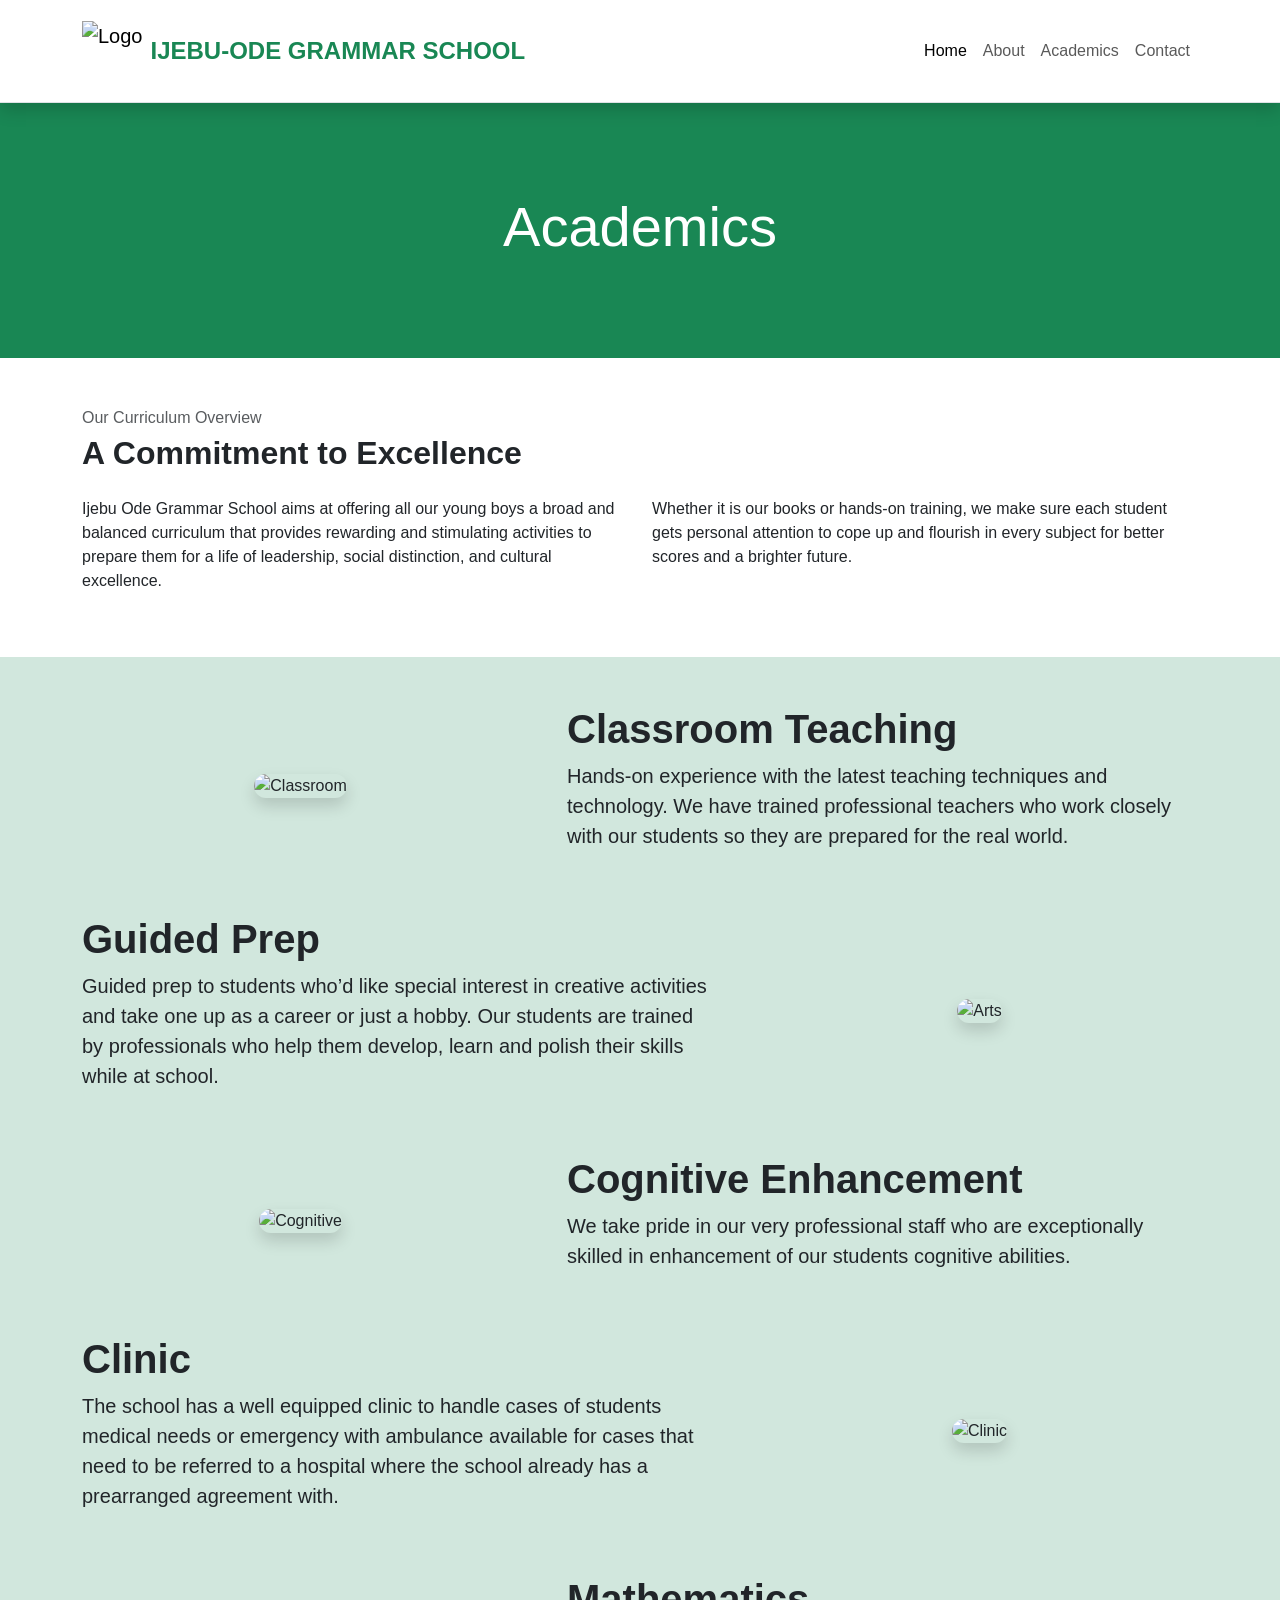
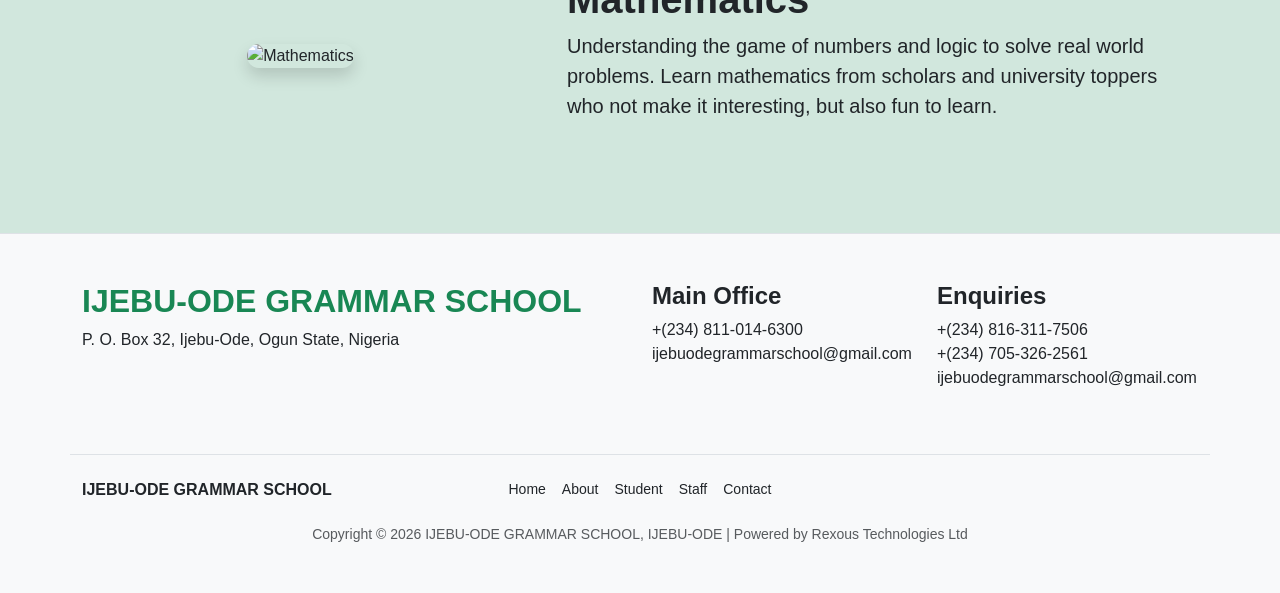
==== page 3/index.html @ 3ec6a223 "first commit" ====
<!DOCTYPE html>
<html lang="en">

<head>
    <meta charset="UTF-8">
    <meta name="viewport" content="width=device-width, initial-scale=1.0">
    <title>3rd page</title>
    <link href="https://cdn.jsdelivr.net/npm/bootstrap@5.3.0/dist/css/bootstrap.min.css" rel="stylesheet">
    <link rel="stylesheet" href="https://cdnjs.cloudflare.com/ajax/libs/font-awesome/7.0.1/css/all.min.css" integrity="sha512-2SwdPD6INVrV/lHTZbO2nodKhrnDdJK9/kg2XD1r9uGqPo1cUbujc+IYdlYdEErWNu69gVcYgdxlmVmzTWnetw==" crossorigin="anonymous" referrerpolicy="no-referrer" />
    <link rel="stylesheet" href="./page3.css">
    <style>
        
    </style>
</head>

<body>

    <nav class="navbar navbar-expand-lg navbar-light bg-white border-bottom py-3 nav shadow">
        <div class="container">
            <a class="navbar-brand d-flex align-items-center" href="#">
                <img src="https://encrypted-tbn0.gstatic.com/images?q=tbn:ANd9GcRHexIXZXTiCWWvQtzy6TlKMKmLGg8Tb3-ivw&s"
                    alt="Logo" style="height: 60px" class="me-2" />
                <p class="school-name text-success fw-bold fs-4 fs-md-2 mb-0">IJEBU-ODE GRAMMAR SCHOOL</p>
            </a>

            <button class="navbar-toggler" type="button" data-bs-toggle="collapse" data-bs-target="#navbarNav">
                <span class="navbar-toggler-icon"></span>
            </button>

            <div class="collapse navbar-collapse justify-content-end text-muted" id="navbarNav">
                <ul class="navbar-nav text-center mt-3 mt-lg-0">
                    <li class="nav-item">
                        <a class="nav-link active" href="/aset/index2.html">Home</a>
                    </li>
                    <li class="nav-item">
                        <a class="nav-link" href="/page2/index.html">About</a>
                    </li>
                    <li class="nav-item">
                        <a class="nav-link" href="/page 3/index.html">Academics</a>
                    </li>
                    <li class="nav-item">
                        <a class="nav-link" href="/page 4/index.html">Contact</a>
                    </li>
                </ul>
            </div>
        </div>
    </nav>


    <div class="us bg-success" style="padding-top: 90px; padding-bottom: 90px;">
        <h1 class="text-center text-white display-4">Academics</h1>
    </div>

    <div class="container py-5">
        <p class="text-muted mb-1">Our Curriculum Overview</p>
        <h2 class="fw-bold mb-4">A Commitment to Excellence</h2>

        <div class="row g-4">
            <div class="col-12 col-lg-6">
                <p>Ijebu Ode Grammar School aims at offering all our young boys a broad and balanced curriculum that provides rewarding and stimulating activities to prepare them for a life of leadership, social distinction, and cultural excellence.</p>
            </div>
            <div class="col-12 col-lg-6">
                <p>Whether it is our books or hands-on training, we make sure each student gets personal attention to cope up and flourish in every subject for better scores and a brighter future.</p>
            </div>
        </div>
    </div>


    <section class="bg-success-subtle text-dark py-5">
        <div class="container">
            <!-- Classroom Teaching -->
            <div class="row align-items-center g-5 mb-5">
                <div class="col-12 col-lg-5 text-center">
                    <img src="https://olassprivateijebu.ng/wp-content/uploads/2025/05/computer-science.jpg" class="academic-img shadow" alt="Classroom">
                </div>
                <div class="col-12 col-lg-7 text-center text-lg-start">
                    <h1 class="fw-bold">Classroom Teaching</h1>
                    <p class="lead">Hands-on experience with the latest teaching techniques and technology. We have trained professional teachers who work closely with our students so they are prepared for the real world.</p>
                </div>
            </div>

            <!-- Guided Prep -->
            <div class="row align-items-center g-5 mb-5 flex-lg-row-reverse">
                <div class="col-12 col-lg-5 text-center">
                    <img src="https://olassprivateijebu.ng/wp-content/uploads/2025/05/fine-arts.jpg" class="academic-img shadow" alt="Arts">
                </div>
                <div class="col-12 col-lg-7 text-center text-lg-start">
                    <h1 class="fw-bold">Guided Prep</h1>
                    <p class="lead">Guided prep to students who’d like special interest in creative activities and take one up as a career or just a hobby. Our students are trained by professionals who help them develop, learn and polish their skills while at school.</p>
                </div>
            </div>

            <!-- Cognitive -->
            <div class="row align-items-center g-5 mb-5">
                <div class="col-12 col-lg-5 text-center">
                    <img src="https://olassprivateijebu.ng/wp-content/uploads/2025/05/humanities.jpg" class="academic-img shadow" alt="Cognitive">
                </div>
                <div class="col-12 col-lg-7 text-center text-lg-start">
                    <h1 class="fw-bold">Cognitive Enhancement</h1>
                    <p class="lead">We take pride in our very professional staff who are exceptionally skilled in enhancement of our students cognitive abilities.</p>
                </div>
            </div>

            <!-- Clinic -->
            <div class="row align-items-center g-5 mb-5 flex-lg-row-reverse">
                <div class="col-12 col-lg-5 text-center">
                    <img src="https://olassprivateijebu.ng/wp-content/uploads/2025/05/sciences.jpg" class="academic-img shadow" alt="Clinic">
                </div>
                <div class="col-12 col-lg-7 text-center text-lg-start">
                    <h1 class="fw-bold">Clinic</h1>
                    <p class="lead">The school has a well equipped clinic to handle cases of students medical needs or emergency with ambulance available for cases that need to be referred to a hospital where the school already has a prearranged agreement with.</p>
                </div>
            </div>

            <!-- Mathematics -->
            <div class="row align-items-center g-5 mb-5">
                <div class="col-12 col-lg-5 text-center">
                    <img src="https://olassprivateijebu.ng/wp-content/uploads/2025/05/mathematics.jpg" class="academic-img shadow" alt="Mathematics">
                </div>
                <div class="col-12 col-lg-7 text-center text-lg-start">
                    <h1 class="fw-bold">Mathematics</h1>
                    <p class="lead">Understanding the game of numbers and logic to solve real world problems. Learn mathematics from scholars and university toppers who not make it interesting, but also fun to learn.</p>
                </div>
            </div>
        </div>
    </section>

    <!-- Footer Section -->
    <section class="bg-light text-dark py-5 border-top">
        <div class="container">
            <div class="row g-4 mb-5 text-center text-md-start">
                <div class="col-12 col-lg-6">
                    <h2 class="fw-bold text-success">IJEBU-ODE GRAMMAR SCHOOL</h2>
                    <p>P. O. Box 32, Ijebu-Ode, Ogun State, Nigeria</p>
                </div>
                <div class="col-12 col-md-6 col-lg-3">
                    <h4 class="fw-bold">Main Office</h4>
                    <p>+(234) 811-014-6300<br>ijebuodegrammarschool@gmail.com</p>
                </div>
                <div class="col-12 col-md-6 col-lg-3">
                    <h4 class="fw-bold">Enquiries</h4>
                    <p>+(234) 816-311-7506<br>+(234) 705-326-2561<br>ijebuodegrammarschool@gmail.com</p>
                </div>
            </div>

            <div class="row pt-4 border-top align-items-center text-center">
                <div class="col-12 col-lg-4 text-lg-start mb-3 mb-lg-0">
                    <h6 class="fw-bold mb-0">IJEBU-ODE GRAMMAR SCHOOL</h6>
                </div>
                <div class="col-12 col-lg-4 mb-3 mb-lg-0">
                    <div class="d-flex justify-content-center gap-3 flex-wrap">
                        <span class="small">Home</span>
                        <span class="small">About</span>
                        <span class="small">Student</span>
                        <span class="small">Staff</span>
                        <span class="small">Contact</span>
                    </div>
                </div>
                <div class="col-12 col-lg-4 text-lg-end">
                    <div class="d-flex justify-content-center justify-content-lg-end gap-4 fs-5">
                        <i class="fa-brands fa-twitter"></i>
                        <i class="fa-brands fa-facebook"></i>
                        <i class="fa-brands fa-instagram"></i>
                    </div>
                </div>
            </div>
            
            <div class="row mt-4">
                <div class="col-12 text-center">
                    <p class="small text-muted mb-0">Copyright © 2026 IJEBU-ODE GRAMMAR SCHOOL, IJEBU-ODE | Powered by Rexous Technologies Ltd</p>
                </div>
            </div>
        </div>
    </section>

    <script src="https://cdn.jsdelivr.net/npm/bootstrap@5.3.0/dist/js/bootstrap.bundle.min.js"></script>
</body>

</html>
---- page 3/page3.css ----
.ok{
    margin-top: 100px;
    font-family: 'Trebuchet MS', 'Lucida Sans Unicode', 'Lucida Grande', 'Lucida Sans', Arial, sans-serif;
}
.okk{
    font-family: 'Trebuchet MS', 'Lucida Sans Unicode', 'Lucida Grande', 'Lucida Sans', Arial, sans-serif;
}
.pp{
    padding-top: 150px;
}
body{
    font-family: 'Segoe UI', Tahoma, Geneva, Verdana, sans-serif;
}
.academic-img {
    width: 100%;
    max-width: 350px;
    height: 300px;
    object-fit: cover;
    border-radius: 15px;
}
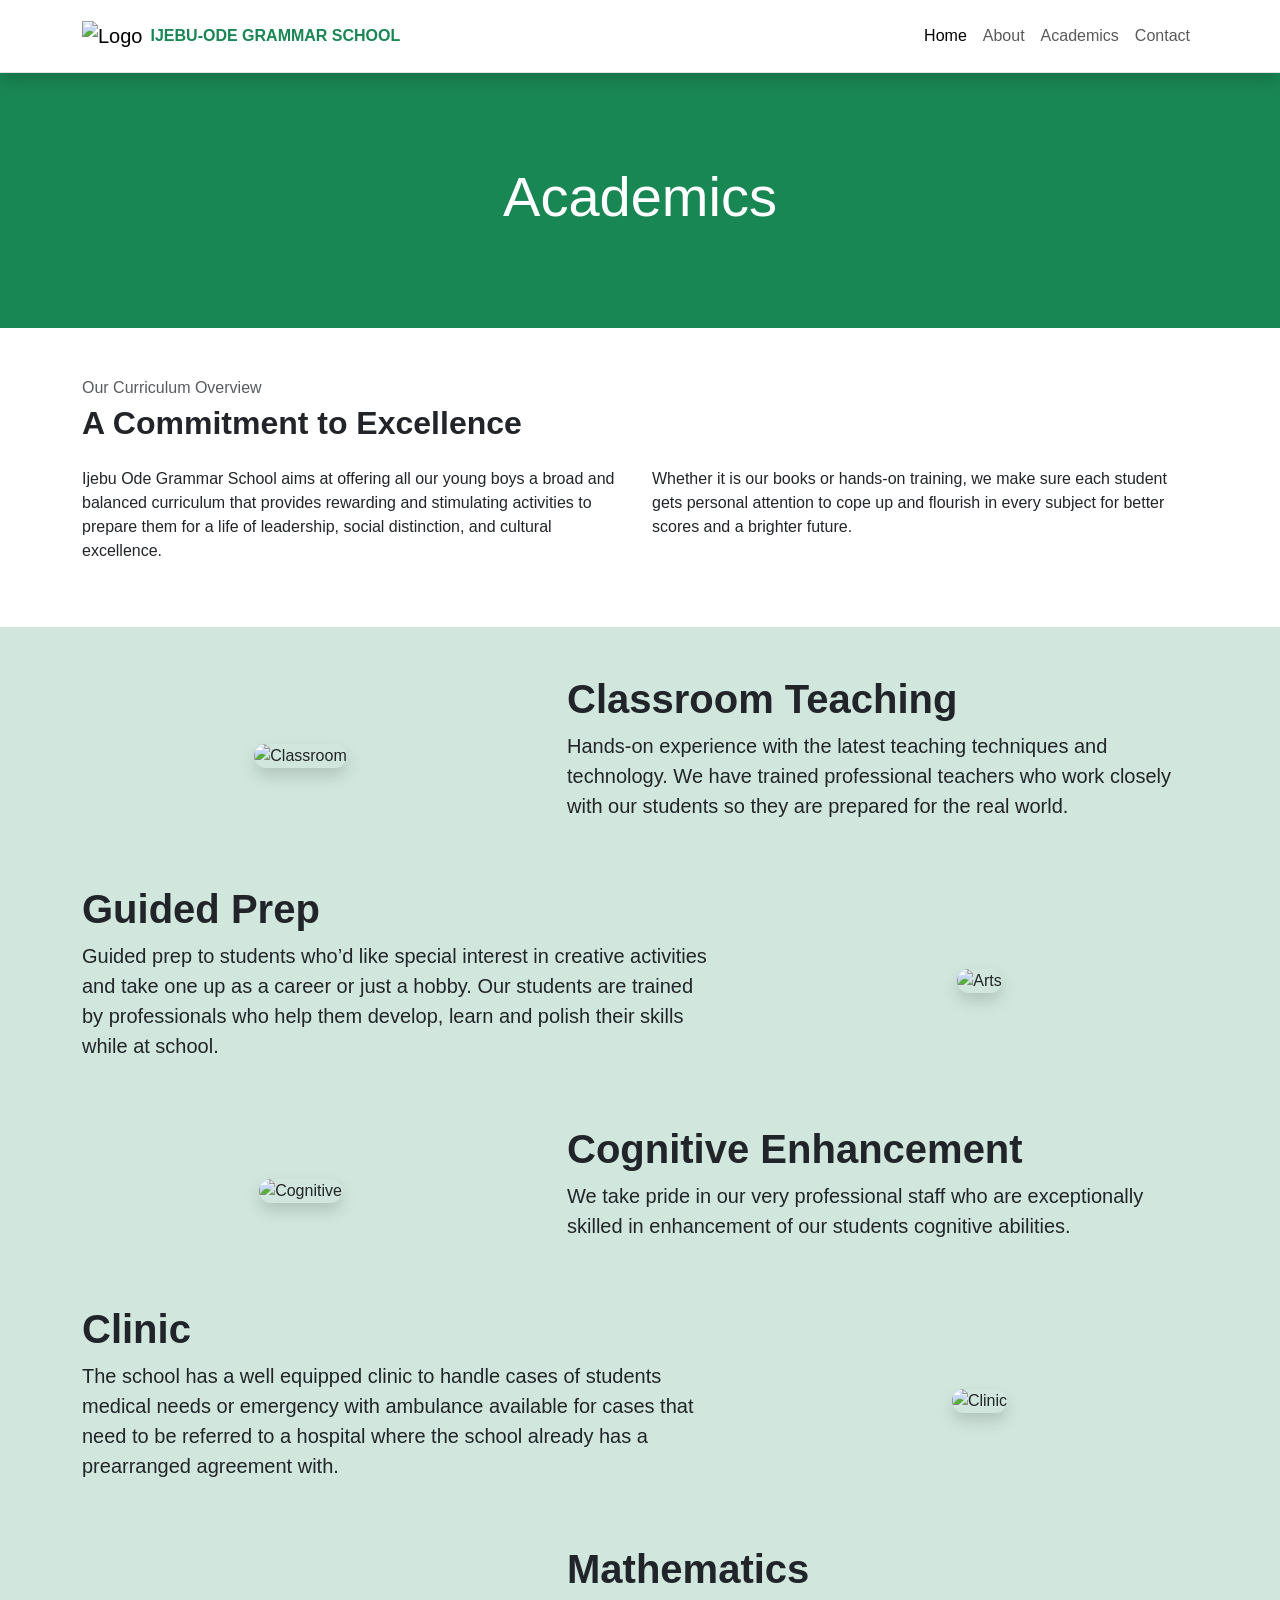
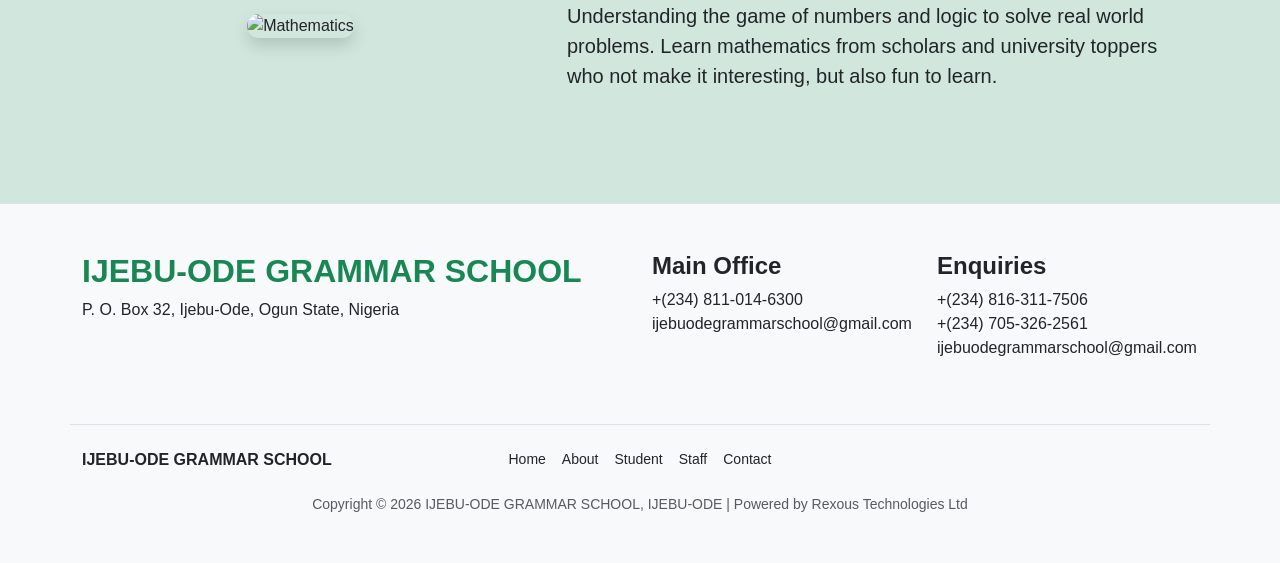
==== commit 6ad7ec09: "updated" ====
--- a/page 3/index.html
+++ b/page 3/index.html
@@ -19,8 +19,8 @@
         <div class="container">
             <a class="navbar-brand d-flex align-items-center" href="#">
                 <img src="https://encrypted-tbn0.gstatic.com/images?q=tbn:ANd9GcRHexIXZXTiCWWvQtzy6TlKMKmLGg8Tb3-ivw&s"
-                    alt="Logo" style="height: 60px" class="me-2" />
-                <p class="school-name text-success fw-bold fs-4 fs-md-2 mb-0">IJEBU-ODE GRAMMAR SCHOOL</p>
+                    alt="Logo" style="height: 30px" class="me-2" />
+                <p class="school-name text-success fw-bold  fs-md-2 mb-0 h6">IJEBU-ODE GRAMMAR SCHOOL</p>
             </a>
 
             <button class="navbar-toggler" type="button" data-bs-toggle="collapse" data-bs-target="#navbarNav">
@@ -30,16 +30,16 @@
             <div class="collapse navbar-collapse justify-content-end text-muted" id="navbarNav">
                 <ul class="navbar-nav text-center mt-3 mt-lg-0">
                     <li class="nav-item">
-                        <a class="nav-link active" href="/aset/index2.html">Home</a>
+                        <a class="nav-link active" href="../index.html">Home</a>
                     </li>
                     <li class="nav-item">
-                        <a class="nav-link" href="/page2/index.html">About</a>
+                        <a class="nav-link" href="../page2/index.html">About</a>
                     </li>
                     <li class="nav-item">
-                        <a class="nav-link" href="/page 3/index.html">Academics</a>
+                        <a class="nav-link" href="../page 3/index.html">Academics</a>
                     </li>
                     <li class="nav-item">
-                        <a class="nav-link" href="/page 4/index.html">Contact</a>
+                        <a class="nav-link" href="../page 4/index.html">Contact</a>
                     </li>
                 </ul>
             </div>
